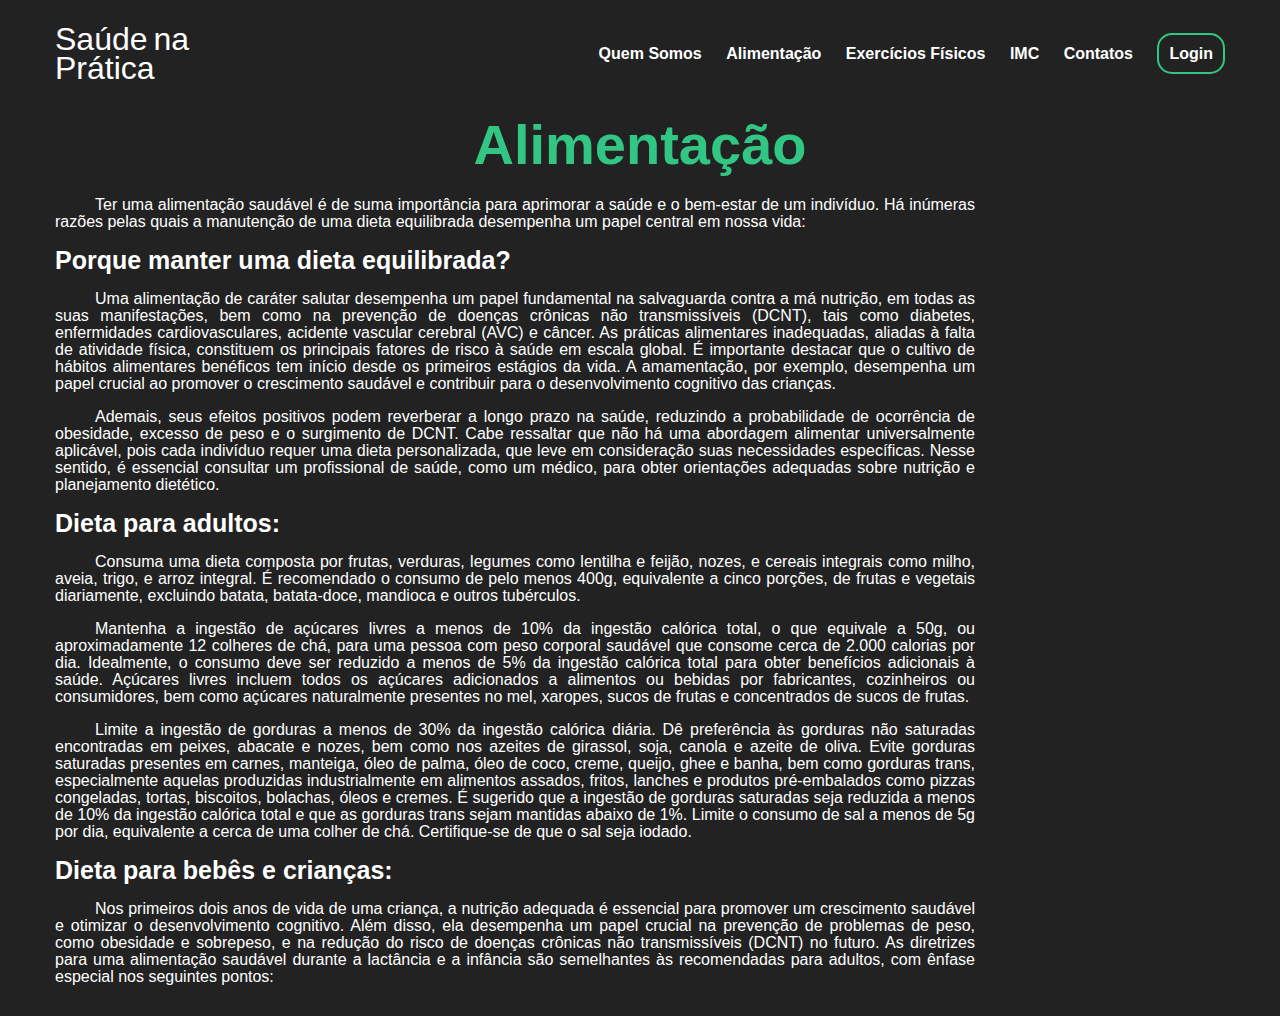
==== Alimentacao.html @ 62c94070 "atualizado" ====
<!DOCTYPE html>
<html lang="pt-BR">
    <head>
        <meta charset="UTF-8">
        <link rel="icon" type="image/x-icon" href="icon.png">
        <link rel="stylesheet" href="Alimentação/Alimentacao.css">
        <link rel="stylesheet" href="Alimentação/Alimentacao_media.css">
        <title>Saúde na Prática</title>
    </head>
<body>
    <header>
        <div id="title">
            <h1>Saúde na</h1>
            <h1>Prática</h1>
        </div>

        <ul>
            <li><a href="index.html">Quem Somos</a></li>
            <li><a href="Alimentacao.html">Alimentação</a></li>
            <li><a href="ExerciciosFisicos.html">Exercícios Físicos</a></li>
            <li><a href="IMC.html">IMC</a></li>
            <li><a href="Contatos.html">Contatos</a></li>
            <li><a href="Login.html" id="login-btn">Login</a></li>
        </ul>
    </header>

    <h2><span>Alimentação</span></h2>
    <div class="Teste">
        <p>Ter uma alimentação saudável é de suma importância para aprimorar a saúde e o bem-estar de um indivíduo. Há inúmeras razões pelas quais a manutenção de uma dieta equilibrada desempenha um papel central em nossa vida:</p>
    </div>
        <h3>Porque manter uma dieta equilibrada?</h3>
            <p>Uma alimentação de caráter salutar desempenha um papel fundamental na salvaguarda contra a má nutrição, em todas as suas manifestações, bem como na prevenção de doenças crônicas não transmissíveis (DCNT), tais como diabetes, enfermidades cardiovasculares, acidente vascular cerebral (AVC) e câncer. As práticas alimentares inadequadas, aliadas à falta de atividade física, constituem os principais fatores de risco à saúde em escala global. É importante destacar que o cultivo de hábitos alimentares benéficos tem início desde os primeiros estágios da vida. A amamentação, por exemplo, desempenha um papel crucial ao promover o crescimento saudável e contribuir para o desenvolvimento cognitivo das crianças.</p> 
            <p>Ademais, seus efeitos positivos podem reverberar a longo prazo na saúde, reduzindo a probabilidade de ocorrência de obesidade, excesso de peso e o surgimento de DCNT. Cabe ressaltar que não há uma abordagem alimentar universalmente aplicável, pois cada indivíduo requer uma dieta personalizada, que leve em consideração suas necessidades específicas. Nesse sentido, é essencial consultar um profissional de saúde, como um médico, para obter orientações adequadas sobre nutrição e planejamento dietético.</p>    
        <h3>Dieta para adultos:</h3>
            <p>Consuma uma dieta composta por frutas, verduras, legumes como lentilha e feijão, nozes, e cereais integrais como milho, aveia, trigo, e arroz integral. É recomendado o consumo de pelo menos 400g, equivalente a cinco porções, de frutas e vegetais diariamente, excluindo batata, batata-doce, mandioca e outros tubérculos.</p>
            <p>Mantenha a ingestão de açúcares livres a menos de 10% da ingestão calórica total, o que equivale a 50g, ou aproximadamente 12 colheres de chá, para uma pessoa com peso corporal saudável que consome cerca de 2.000 calorias por dia. Idealmente, o consumo deve ser reduzido a menos de 5% da ingestão calórica total para obter benefícios adicionais à saúde. Açúcares livres incluem todos os açúcares adicionados a alimentos ou bebidas por fabricantes, cozinheiros ou consumidores, bem como açúcares naturalmente presentes no mel, xaropes, sucos de frutas e concentrados de sucos de frutas.</p>    
            <p>Limite a ingestão de gorduras a menos de 30% da ingestão calórica diária. Dê preferência às gorduras não saturadas encontradas em peixes, abacate e nozes, bem como nos azeites de girassol, soja, canola e azeite de oliva. Evite gorduras saturadas presentes em carnes, manteiga, óleo de palma, óleo de coco, creme, queijo, ghee e banha, bem como gorduras trans, especialmente aquelas produzidas industrialmente em alimentos assados, fritos, lanches e produtos pré-embalados como pizzas congeladas, tortas, biscoitos, bolachas, óleos e cremes. É sugerido que a ingestão de gorduras saturadas seja reduzida a menos de 10% da ingestão calórica total e que as gorduras trans sejam mantidas abaixo de 1%. Limite o consumo de sal a menos de 5g por dia, equivalente a cerca de uma colher de chá. Certifique-se de que o sal seja iodado.</p>
        <h3>Dieta para bebês e crianças:</h3>
            <p>Nos primeiros dois anos de vida de uma criança, a nutrição adequada é essencial para promover um crescimento saudável e otimizar o desenvolvimento cognitivo. Além disso, ela desempenha um papel crucial na prevenção de problemas de peso, como obesidade e sobrepeso, e na redução do risco de doenças crônicas não transmissíveis (DCNT) no futuro. As diretrizes para uma alimentação saudável durante a lactância e a infância são semelhantes às recomendadas para adultos, com ênfase especial nos seguintes pontos:</p>

</body>
</html>
---- Alimentação/Alimentacao.css ----
body {
  background-color: rgb(34,34,34);
  color: white;
  font-family: Arial, Helvetica, sans-serif;
  max-width: 1200px;
  margin: 0 auto;
  padding: 15px;
  box-sizing: border-box
}

header {
  display: flex;
  flex-direction: row;
  justify-content: space-between; 
  align-items: center;
}

#title{
  flex-direction: column;
  line-height: 7px;
  word-spacing: -3px;
}

li{
  display: inline-block;
  margin-left: 20px;
}

h1{
  font-weight: 200;
}

main{
  display: flex;
  flex-direction: row;
  margin-top: 50px;
}

h2{
  font-size: 56px;
  line-height: 10px;
  font-family: Arial, Helvetica, sans-serif;
}
a{
  color: white;
  text-decoration: none;
  font-weight: bold;
}

a:hover{
color: rgb(57, 255, 166, 0.744);
transition: 0.3s all;
}

#login-btn{
  border: 2px solid rgb(57, 255, 166, 0.744);
  padding: 10px;
  border-radius: 15px;
}

#login-btn:hover{
  background-color: rgb(57, 255, 166, 0.744);
  color: white;
}

h1{
  font-weight: 200;
}


h1{
  font-weight: 200;
}

h2{
  font-size: 56px;
  line-height: 10px;
  text-align: center;
}

h3{
  font-size: 25px;
  line-height: 10px;
  text-align: left; 
}

span{
  color: rgb(57, 255, 166, 0.744);
}

p{
  line-height: 17px;
  font-family: Arial, Helvetica, sans-serif;
  text-align: justify;
  text-indent: 40px;
  margin-right: 250px;
}

.Teste {
  margin-left: auto; 
  margin-right: auto; 
  text-align: justify;
}
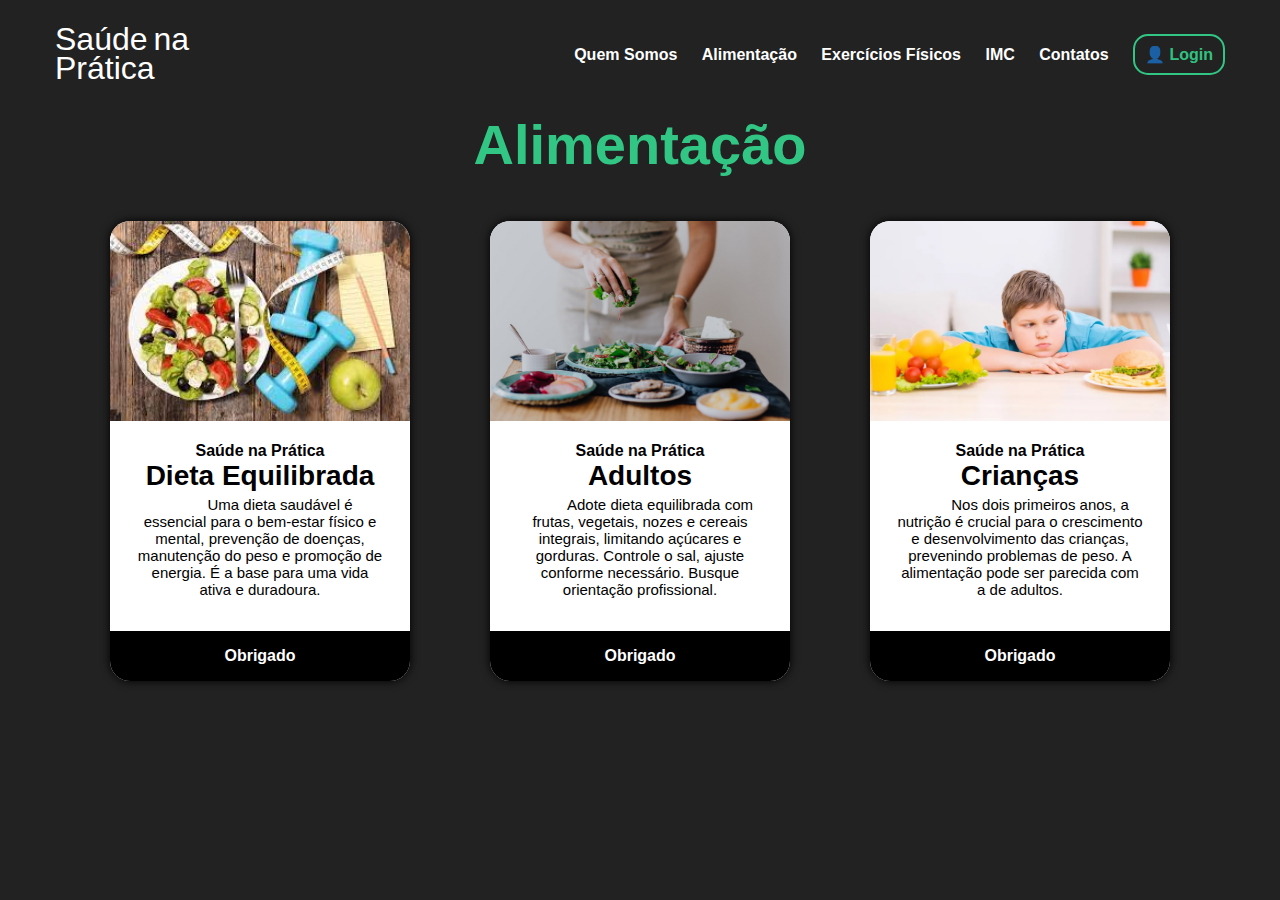
==== commit 6fa7738d: "Atualizado - 28/11" ====
--- a/Alimentacao.html
+++ b/Alimentacao.html
@@ -2,9 +2,10 @@
 <html lang="pt-BR">
     <head>
         <meta charset="UTF-8">
-        <link rel="icon" type="image/x-icon" href="icon.png">
+        <link rel="icon" type="image/x-icon" href="media/icon.png">
         <link rel="stylesheet" href="Alimentação/Alimentacao.css">
         <link rel="stylesheet" href="Alimentação/Alimentacao_media.css">
+        <script src="Alimentação/Alimentacao.js"></script>
         <title>Saúde na Prática</title>
     </head>
 <body>
@@ -20,23 +21,87 @@
             <li><a href="ExerciciosFisicos.html">Exercícios Físicos</a></li>
             <li><a href="IMC.html">IMC</a></li>
             <li><a href="Contatos.html">Contatos</a></li>
-            <li><a href="Login.html" id="login-btn">Login</a></li>
+            <li><a href="Login.html" id="login-btn">
+                <span class="user-icon">👤 Login</span></a></li>
         </ul>
     </header>
 
     <h2><span>Alimentação</span></h2>
-    <div class="Teste">
-        <p>Ter uma alimentação saudável é de suma importância para aprimorar a saúde e o bem-estar de um indivíduo. Há inúmeras razões pelas quais a manutenção de uma dieta equilibrada desempenha um papel central em nossa vida:</p>
+
+    <div class="container">
+        <!--Card 1-->
+        <div class="card card-1">
+            <!--card-header-->
+            <div class="card-header">
+                <img src="media/dieta01.png" class="card-img"/>
+            </div>
+            <!--card-header-->
+
+            <!--card-body-->
+            <div class="card-body">
+                <h3 class="card-local">Saúde na Prática</h3>
+                <h2 class="card-titulo">Dieta Equilibrada</h2>
+                <p class="card-texto">Uma dieta saudável é essencial para o bem-estar físico e mental, prevenção de doenças, manutenção do peso e promoção de energia. É a base para uma vida ativa e duradoura.</p>
+            </div>
+            <!--card-body-->
+
+            <!--card-footer-->
+            <div class="card-footer">
+                <a href="#">Obrigado</a>
+            </div>
+            <!--card-footer-->
+        </div>
+        <!--card 1-->
+
+        <!--Card 2-->
+        <div class="card card-2">
+            <!--card-header-->
+            <div class="card-header">
+                <img src="media/dietas_adultos.png" class="card-img"/>
+            </div>
+            <!--card-header-->
+
+            <!--card-body-->
+            <div class="card-body">
+                <h3 class="card-local">Saúde na Prática</h3>
+                <h2 class="card-titulo">Adultos</h2>
+                <p class="card-texto">Adote dieta equilibrada com frutas, vegetais, nozes e cereais integrais, limitando açúcares e gorduras. Controle o sal, ajuste conforme necessário. Busque orientação profissional.</p>
+            </div>
+            <!--card-body-->
+
+            <!--card-footer-->
+            <div class="card-footer">
+                <a href="#">Obrigado</a>
+            </div>
+            <!--card-footer-->
+        </div>
+        <!--card 2-->
+
+        <!--Card 3-->
+        <div class="card card-3">
+            <!--card-header-->
+            <div class="card-header">
+                <img src="media/dietas_criancas.png" class="card-img"/>
+            </div>
+            <!--card-header-->
+
+            <!--card-body-->
+            <div class="card-body">
+                <h3 class="card-local">Saúde na Prática</h3>
+                <h2 class="card-titulo">Crianças</h2>
+                <p class="card-texto">Nos dois primeiros anos, a nutrição é crucial para o crescimento e desenvolvimento das crianças, prevenindo problemas de peso. A alimentação pode ser parecida com a de adultos.</p>
+            </div>
+            <!--card-body-->
+
+            <!--card-footer-->
+            <div class="card-footer">
+                <a href="#">Obrigado</a>
+            </div>
+            <!--card-footer-->
+        </div>
+        <!--card 3-->
+
+        
     </div>
-        <h3>Porque manter uma dieta equilibrada?</h3>
-            <p>Uma alimentação de caráter salutar desempenha um papel fundamental na salvaguarda contra a má nutrição, em todas as suas manifestações, bem como na prevenção de doenças crônicas não transmissíveis (DCNT), tais como diabetes, enfermidades cardiovasculares, acidente vascular cerebral (AVC) e câncer. As práticas alimentares inadequadas, aliadas à falta de atividade física, constituem os principais fatores de risco à saúde em escala global. É importante destacar que o cultivo de hábitos alimentares benéficos tem início desde os primeiros estágios da vida. A amamentação, por exemplo, desempenha um papel crucial ao promover o crescimento saudável e contribuir para o desenvolvimento cognitivo das crianças.</p> 
-            <p>Ademais, seus efeitos positivos podem reverberar a longo prazo na saúde, reduzindo a probabilidade de ocorrência de obesidade, excesso de peso e o surgimento de DCNT. Cabe ressaltar que não há uma abordagem alimentar universalmente aplicável, pois cada indivíduo requer uma dieta personalizada, que leve em consideração suas necessidades específicas. Nesse sentido, é essencial consultar um profissional de saúde, como um médico, para obter orientações adequadas sobre nutrição e planejamento dietético.</p>    
-        <h3>Dieta para adultos:</h3>
-            <p>Consuma uma dieta composta por frutas, verduras, legumes como lentilha e feijão, nozes, e cereais integrais como milho, aveia, trigo, e arroz integral. É recomendado o consumo de pelo menos 400g, equivalente a cinco porções, de frutas e vegetais diariamente, excluindo batata, batata-doce, mandioca e outros tubérculos.</p>
-            <p>Mantenha a ingestão de açúcares livres a menos de 10% da ingestão calórica total, o que equivale a 50g, ou aproximadamente 12 colheres de chá, para uma pessoa com peso corporal saudável que consome cerca de 2.000 calorias por dia. Idealmente, o consumo deve ser reduzido a menos de 5% da ingestão calórica total para obter benefícios adicionais à saúde. Açúcares livres incluem todos os açúcares adicionados a alimentos ou bebidas por fabricantes, cozinheiros ou consumidores, bem como açúcares naturalmente presentes no mel, xaropes, sucos de frutas e concentrados de sucos de frutas.</p>    
-            <p>Limite a ingestão de gorduras a menos de 30% da ingestão calórica diária. Dê preferência às gorduras não saturadas encontradas em peixes, abacate e nozes, bem como nos azeites de girassol, soja, canola e azeite de oliva. Evite gorduras saturadas presentes em carnes, manteiga, óleo de palma, óleo de coco, creme, queijo, ghee e banha, bem como gorduras trans, especialmente aquelas produzidas industrialmente em alimentos assados, fritos, lanches e produtos pré-embalados como pizzas congeladas, tortas, biscoitos, bolachas, óleos e cremes. É sugerido que a ingestão de gorduras saturadas seja reduzida a menos de 10% da ingestão calórica total e que as gorduras trans sejam mantidas abaixo de 1%. Limite o consumo de sal a menos de 5g por dia, equivalente a cerca de uma colher de chá. Certifique-se de que o sal seja iodado.</p>
-        <h3>Dieta para bebês e crianças:</h3>
-            <p>Nos primeiros dois anos de vida de uma criança, a nutrição adequada é essencial para promover um crescimento saudável e otimizar o desenvolvimento cognitivo. Além disso, ela desempenha um papel crucial na prevenção de problemas de peso, como obesidade e sobrepeso, e na redução do risco de doenças crônicas não transmissíveis (DCNT) no futuro. As diretrizes para uma alimentação saudável durante a lactância e a infância são semelhantes às recomendadas para adultos, com ênfase especial nos seguintes pontos:</p>
-
 </body>
 </html>
--- a/Alimentação/Alimentacao.css
+++ b/Alimentação/Alimentacao.css
@@ -1,95 +1,94 @@
-
 body {
-  background-color: rgb(34,34,34);
+  background-color: rgb(34, 34, 34);
   color: white;
   font-family: Arial, Helvetica, sans-serif;
   max-width: 1200px;
   margin: 0 auto;
   padding: 15px;
-  box-sizing: border-box
+  box-sizing: border-box;
 }
 
 header {
   display: flex;
   flex-direction: row;
-  justify-content: space-between; 
+  justify-content: space-between;
   align-items: center;
 }
 
-#title{
+#title {
   flex-direction: column;
   line-height: 7px;
   word-spacing: -3px;
 }
 
-li{
+li {
   display: inline-block;
   margin-left: 20px;
 }
 
-h1{
+h1 {
   font-weight: 200;
 }
 
-main{
+main {
   display: flex;
   flex-direction: row;
   margin-top: 50px;
 }
 
-h2{
+h2 {
   font-size: 56px;
   line-height: 10px;
   font-family: Arial, Helvetica, sans-serif;
 }
-a{
+
+a {
   color: white;
   text-decoration: none;
   font-weight: bold;
 }
 
-a:hover{
-color: rgb(57, 255, 166, 0.744);
-transition: 0.3s all;
+a:hover {
+  color: rgb(57, 255, 166, 0.744);
+  transition: 0.3s all;
 }
 
-#login-btn{
+#login-btn {
   border: 2px solid rgb(57, 255, 166, 0.744);
   padding: 10px;
   border-radius: 15px;
 }
 
-#login-btn:hover{
+#login-btn:hover {
   background-color: rgb(57, 255, 166, 0.744);
   color: white;
 }
 
-h1{
+h1 {
   font-weight: 200;
 }
 
-
-h1{
+h1 {
   font-weight: 200;
 }
 
-h2{
+h2 {
   font-size: 56px;
   line-height: 10px;
   text-align: center;
 }
 
-h3{
+h3 {
   font-size: 25px;
   line-height: 10px;
-  text-align: left; 
+  text-align: left;
 }
 
-span{
+span {
   color: rgb(57, 255, 166, 0.744);
 }
 
-p{
+p {
   line-height: 17px;
   font-family: Arial, Helvetica, sans-serif;
   text-align: justify;
@@ -97,9 +96,82 @@
   margin-right: 250px;
 }
 
-.Teste {
-  margin-left: auto; 
-  margin-right: auto; 
-  text-align: justify;
+.container {
+  width: 100%;
+  display: flex;
+  justify-content: space-evenly;
+  flex-wrap: wrap;
 }
 
+/*Card*/
+.card {
+  width: 300px;
+  height: 460px;
+  margin: 25px;
+  background-color: white;
+  border-radius: 20px;
+  overflow: hidden;
+  box-shadow: 0px 0px 10px black;
+}
+
+/*Card header*/
+.card-header {
+  width: 100%;
+  height: 200px;
+  overflow: hidden;
+}
+
+.card-img {
+  min-width: 100%;
+  width: auto;
+  height: 100%;
+}
+
+/*Card Body*/
+.card-body {
+  height: 170px;
+  padding: 15px;
+  text-align: justify; /* Justificar o texto */
+  font-family: sans-serif;
+  color: black; /* Text color inside the card */
+}
+
+.card-local {
+  font-size: 16px;
+  margin: 10px 0;
+  color: black; /* Text color inside the card */
+  text-align: center; /* Centralizar o texto */
+}
+
+.card-titulo {
+  font-size: 28px;
+  margin: 15px 0;
+  color: black; 
+  text-align: center; 
+}
+
+.card-texto {
+  font-size: 15px;
+  width: 250px;
+  margin: 0 auto;
+  color: black; /* Text color inside the card */
+  text-align: center; 
+}
+
+/*Card Footer*/
+.card-footer {
+  margin-top: 10px;
+  text-align: center;
+  background-color: black;
+}
+
+.card-footer a {
+  color: white;
+  display: block;
+  padding: 16px;
+  text-decoration: none;
+  font-family: sans-serif;
+  font-weight: 600;
+}
+
+
